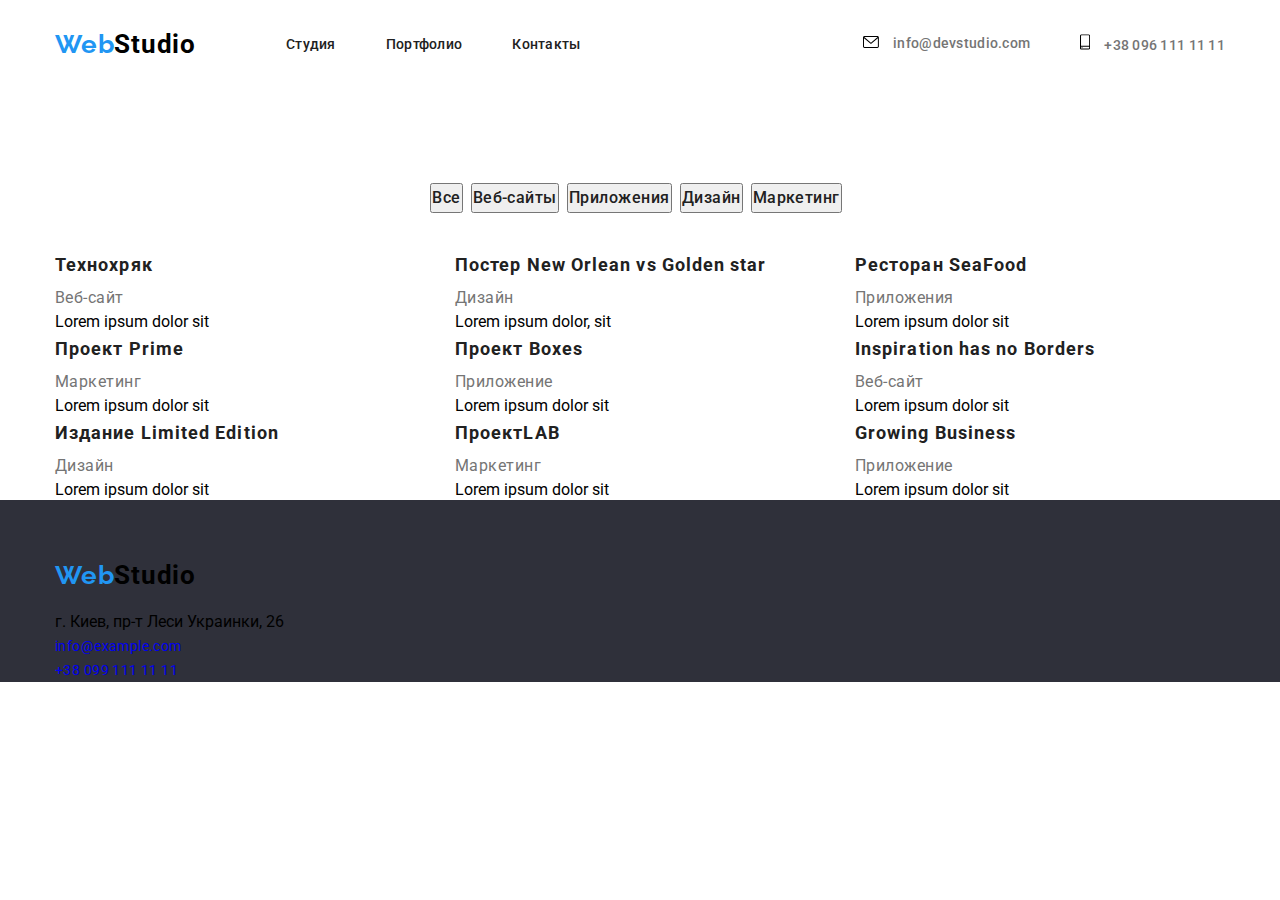
==== portfolio.html @ 19cac4cb "изменяет стили" ====
<!DOCTYPE html>
<html lang="en">
  <head>
    <meta charset="UTF-8" />
    <meta name="viewport" content="width=device-width, initial-scale=1.0" />
    <title>Web Studio</title>
    <link
      rel="stylesheet"
      href="https://cdnjs.cloudflare.com/ajax/libs/modern-normalize/1.0.0/modern-normalize.css"
    />
    <link
      href="https://fonts.googleapis.com/css2?family=Raleway:wght@700&family=Roboto:wght@400;500;700;900&display=swap"
      rel="stylesheet"
    />
    <link rel="stylesheet" href="./css/style.css" />
  </head>
  <body>
    <!--HEADER-->
    <header class="header">
      <div class="container">
        <nav class="navigation">
          <a
            class="logo-link link"
            href="index.html"
            aria-label="logo Webstudio"
            ><span class="logo">Web</span>Studio</a
          >
          <ul class="navigation-list list">
            <li class="navigation-list-item">
              <a class="navigation-list-link link" href="">Студия</a>
            </li>
            <li class="navigation-list-item">
              <a class="navigation-list-link link" href="portfolio.html"
                >Портфолио</a
              >
            </li>
            <li class="navigation-list-item">
              <a class="navigation-list-link link" href="">Контакты</a>
            </li>
          </ul>
        </nav>
        <address class="address">
          <ul class="navigation-list">
            <li class="list">
              <div class="mail">
                <svg class="header-icon" width="16px" height="12px">
                  <use href="./img/sprite.svg#icon-envelope-1"></use>
                </svg>
                <a class="mail-list-link link" href="mailto:info@devstudio.com"
                  >info@devstudio.com</a
                >
              </div>
            </li>
            <li class="list">
              <div class="tel">
                <svg class="header-icon" width="10px" height="16px">
                  <use href="./img/sprite.svg#icon-smartphone"></use>
                </svg>
                <a class="tel-list-link link" href="tel:+380961111111"
                  >+38 096 111 11 11</a
                >
              </div>
            </li>
          </ul>
        </address>
      </div>
    </header>
    <main>
      <!--PORTFOLIO-->
      <section class="portfolio">
        <div class="container">
          <div class="navigation-filter">
            <h1 class="is-hidden">Наше портфолио</h1>
            <ul class="portfolio-navigation list">
              <li><button class="filter-btn" type="button">Все</button></li>
              <li>
                <button class="filter-btn" type="button">Веб-сайты</button>
              </li>
              <li>
                <button class="filter-btn" type="button">Приложения</button>
              </li>
              <li><button class="filter-btn" type="button">Дизайн</button></li>
              <li>
                <button class="filter-btn" type="button">Маркетинг</button>
              </li>
            </ul>
          </div>

          <div class="portfolio-box">
            <ul class="portfolio-item list">
              <li class="portfolio-list">
                <a class="portfolio-link" href=""
                  ><img src="./img/portfolio/tehnokhryak.png" alt=""
                /></a>
                <h2 class="subtitle">Технохряк</h2>
                <p class="portfolio-text">Веб-сайт</p>
                <p>Lorem ipsum dolor sit</p>
              </li>
              <li class="portfolio-list">
                <a class="portfolio-link" href=""
                  ><img src="./img/portfolio/neworlean.png" alt=""
                /></a>
                <h2 class="subtitle">
                  Постер <span lang="en">New Orlean vs Golden star</span>
                </h2>
                <p class="portfolio-text">Дизайн</p>
                <p>Lorem ipsum dolor, sit</p>
              </li>
              <li class="portfolio-list">
                <a class="portfolio-link" href=""
                  ><img src="./img/portfolio/seafood.png" alt=""
                /></a>
                <h2 class="subtitle">
                  Ресторан <span lang="en">SeaFood</span>
                </h2>
                <p class="portfolio-text">Приложения</p>
                <p>Lorem ipsum dolor sit</p>
              </li>
              <li class="portfolio-list">
                <a class="portfolio-link" href=""
                  ><img src="./img/portfolio/prime.png" alt=""
                /></a>
                <h2 class="subtitle">Проект <span lang="en">Prime</span></h2>
                <p class="portfolio-text">Маркетинг</p>
                <p>Lorem ipsum dolor sit</p>
              </li>
              <li class="portfolio-list">
                <a class="portfolio-link" href=""
                  ><img src="./img/portfolio/boxes.png" alt=""
                /></a>
                <h2 class="subtitle">Проект <span lang="en">Boxes</span></h2>
                <p class="portfolio-text">Приложение</p>
                <p>Lorem ipsum dolor sit</p>
              </li>
              <li class="portfolio-list">
                <a class="portfolio-link" href=""
                  ><img src="./img/portfolio/borders.png" alt=""
                /></a>
                <h2 class="subtitle">
                  <span lang="en">Inspiration has no Borders</span>
                </h2>
                <p class="portfolio-text">Веб-сайт</p>
                <p>Lorem ipsum dolor sit</p>
              </li>
              <li class="portfolio-list">
                <a class="portfolio-link" href=""
                  ><img src="./img/portfolio/limitededition.png" alt=""
                /></a>
                <h2 class="subtitle">
                  Издание <span lang="en">Limited Edition</span>
                </h2>
                <p class="portfolio-text">Дизайн</p>
                <p>Lorem ipsum dolor sit</p>
              </li>
              <li class="portfolio-list">
                <a class="portfolio-link" href=""
                  ><img src="./img/portfolio/lab.png" alt=""
                /></a>
                <h2 class="subtitle">Проект<span lang="en">LAB</span></h2>
                <p class="portfolio-text">Маркетинг</p>
                <p>Lorem ipsum dolor sit</p>
              </li>
              <li class="portfolio-list">
                <a class="portfolio-link" href=""
                  ><img src="./img/portfolio/business.png" alt=""
                /></a>
                <h2 class="subtitle">
                  <span lang="en">Growing Business</span>
                </h2>
                <p class="portfolio-text">Приложение</p>
                <p>Lorem ipsum dolor sit</p>
              </li>
            </ul>
          </div>
        </div>
      </section>
    </main>

    <!--FOOTER-->
    <footer class="footer">
      <div class="container">
        <address class="address">
          <a
            class="logo-link link"
            href="index.html"
            aria-label="logo Webstudio"
            ><span class="logo">Web</span>Studio</a
          >
          <ul class="footer-list list">
            <li class="footer-list">
              <a
                class="footer-address"
                href="https://goo.gl/maps/J5WfbZzFMy24R57X9"
              ></a>
              г. Киев, пр-т Леси Украинки, 26
            </li>
            <li class="footer-list">
              <a class="footer-info link" href="mailto:info@example.com"
                >info@example.com</a
              >
            </li>
            <li class="footer-list">
              <a class="footer-info link" href="tel:+380991111111"
                >+38 099 111 11 11</a
              >
            </li>
          </ul>
        </address>
      </div>
    </footer>
  </body>
</html>
---- css/style.css ----
:root {
  --main-font: "Roboto", sans-serif;
  --secondary-font: "Ralewey", sans-serif;
  --accent-color: #2196f3;
  --main-color: #212121;
}

*,
*::before,
*::after {
  margin: 0;
  padding: 0;
}

body {
  font-family: var(--main-font);
  font-style: normal;
}

.list {
  list-style: none;
}

.link {
  text-decoration: none;
}

.address {
  font-family: var(--main-font);
  font-style: normal;
}

.container {
  width: 1200px;
  padding-left: 15px;
  padding-right: 15px;
  margin-left: auto;
  margin-right: auto;
}

img {
  display: block;
}

.is-hidden {
  display: none;
}

/* HEADER */
.header {
  padding: 29px 0;
}

.header .container {
  display: flex;
  align-items: center;
}

.navigation-list-item:not(:last-child) {
  margin-right: 50px;
}

.navigation {
  display: flex;
  align-items: center;
}

.navigation-list {
  display: flex;
}

.header .address {
  margin-left: auto;
}

.address .list:not(:last-child) {
  margin-right: 50px;
}

.logo-link {
  font-weight: bold;
  font-size: 26px;
  line-height: 1.19;
  letter-spacing: 0.03em;
  color: #000000;
}

.navigation .logo-link {
  margin-right: 90px;
}

.logo {
  font-family: Raleway;
  font-style: normal;
  font-weight: bold;
  font-size: 26px;
  line-height: 1.19;
  letter-spacing: 0.03em;
  color: #2196f3;
}

.navigation-list-link {
  padding-top: 32px;
  padding-bottom: 32px;
  font-weight: 500;
  font-size: 14px;
  line-height: 1.14;
  letter-spacing: 0.02em;
  color: var(--main-color);
}

.navigation-list-link:hover,
.navigation-list-link:focus,
.mail-list-link:hover,
.mail-list-link:focus,
.tel-list-link:hover,
.tel-list-link:focus {
  color: var(--accent-color);
}

.mail-list-link,
.tel-list-link {
  font-weight: 500;
  font-size: 14px;
  line-height: 1.14;
  letter-spacing: 0.02em;
  color: #757575;
}

.mail {
  align-items: center;
}

.mail:hover .header-icon,
.tel:hover .header-icon {
  fill: var(--accent-color);
}

.header-icon {
  display: inline-block;
  margin-right: 10px;
}

/* HERO */

.hero {
  max-width: 1600px;
  height: 600px;
  margin-left: auto;
  margin-right: auto;
  text-align: center;
  background-size: cover;
  background-color: #c4c4c4;
  background-image: linear-gradient(
      rgba(47, 48, 58, 0.4),
      rgba(47, 48, 58, 0.4)
    ),
    url(../img/bg.jpg);
}
/* 
.hero .container{
   background-image: url(../img/Bg.png);
} */

.hero-title {
  font-weight: 900;
  font-size: 44px;
  line-height: 1.36;
  text-align: center;
  letter-spacing: 0.06em;
  text-transform: uppercase;
  color: #ffffff;

  padding-top: 200px;
}

.modal-btn {
  align-items: center;
  display: inline-block;
  font-family: var(--secondary-font);
  font-style: normal;
  font-weight: 700;
  font-size: 16px;
  line-height: 1.87;
  text-align: center;
  letter-spacing: 0.06em;
  color: #ffffff;
  background-color: var(--accent-color);
  padding: 10px 28px;
  width: 200px;
  height: 50px;
  border: 1px solid #000000;
  box-shadow: 0px 4px 4px rgba(0, 0, 0, 0.15);
  border-radius: 4px;

  margin-top: 30px;
  margin-bottom: 200px;
}

/* ADVANTAGES */

.advantages-list {
  display: flex;
}

.advantages .container {
  height: 290px;
}

.advatages-list-item {
  width: 270px;
  margin-top: 94px;
}

.advantages-list-item:not(:last-child) {
  margin-right: 55px;
}

.advantages-title {
  font-weight: 700;
  font-size: 14px;
  line-height: 1.14;
  letter-spacing: 0.03em;
  text-transform: uppercase;
  color: var(--main-color);

  margin-top: 94px;
}

.advantages-list::before {
  content: "";
  display: block;
  height: 120px;
  width: 270px;

  background-color: tomato;
  background-repeat: no-repeat;
  background-size: contain;
  background-position: center;
}

.advantages-description {
  font-weight: 400;
  font-size: 14px;
  line-height: 1.71;
  letter-spacing: 0.03em;
  color: #757575;
}

.icon-group::before {
  background-image: url(../img/Group.svg);
  background-repeat: no-repeat;
  background-size: contain;
}

/* DIRECTION */
.direction .container {
  height: 386px;
}

.direction-list {
  display: flex;
  justify-content: space-between;
}

.direction .title {
  margin-top: 94px;
  margin-bottom: 50px;
}

.title {
  font-weight: 700;
  font-size: 36px;
  line-height: 1.17;
  text-align: center;
  letter-spacing: 0.03em;
  color: var(--main-color);
}

/* TEAM */
.team .container {
  background: #f5f4fa;
}

.team .title {
  margin-top: 188px;
  padding-top: 94px;
  padding-bottom: 50px;
}

.team-box {
  width: 270px;
  height: 422px;
  background: #ffffff;
  box-shadow: 0px 2px 1px rgba(0, 0, 0, 0.2), 0px 1px 1px rgba(0, 0, 0, 0.14),
    0px 1px 3px rgba(0, 0, 0, 0.12);
  border-radius: 4px;
}

.team-list {
  display: flex;
}

.team-list-item:not(:last-child) {
  margin-right: 30px;
}

.team-list-item {
  margin-bottom: 94px;
}

.team-name {
  font-weight: 500;
  font-size: 16px;
  line-height: 1.19;
  text-align: center;
  letter-spacing: 0.03em;
  color: var(--main-color);

  margin-top: 30px;
  margin-bottom: 10px;
}

.team-position {
  font-weight: 400;
  font-size: 16px;
  line-height: 1.19;
  text-align: center;
  letter-spacing: 0.03em;
  color: #757575;
}

.social-link {
  display: flex;
  justify-content: center;
  margin-top: 16px;
}

.social-link:not(:last-child) {
  margin-right: 10px;
}

.social-list-link {
  display: flex;
  align-items: center;
  justify-content: center;
  width: 44px;
  height: 44px;
  border-radius: 50%;
  background-color: #ffffff;
}

.social-icon {
  width: 20px;
  height: 20px;
  fill: #afb1b8;
}

.social-list-link:hover {
  background-color: var(--accent-color);
}

.social-list-link:hover .social-icon {
  fill: #ffffff;
}

.footer-social-link {
  width: 44px;
  height: 44px;
  border-radius: 50%;
  margin-right: 10px;
  background: rgba(255, 255, 255, 0.1);
}

/* CUSTOMERS */

.customers .title {
}

/* FOOTER */
.footer {
  background: #2f303a;
  display: flex;
}

.footer .logo-link {
  display: inline-block;

  margin-top: 60px;
  margin-bottom: 20px;
}

.footer-list {
  margin-top: ;
}

.footer-address {
  font-weight: 400;
  font-size: 14px;
  line-height: 1.71;
  letter-spacing: 0.03em;
  /* color: #FFFFFF; */
}

.footer-info {
  font-weight: 400;
  font-size: 14px;
  line-height: 1.71;
  letter-spacing: 0.03em;
  /* color: rgba(255, 255, 255, 0.6); */
}

.footer-title {
  font-weight: 700;
  font-size: 14px;
  line-height: 16px;
  letter-spacing: 0.03em;
  text-transform: uppercase;

  color: #ffffff;
  margin-right: 936px;
  margin-top: 72px;
}

.footer-social-link {
  width: 44px;
  height: 44px;
  border-radius: 50%;
}

.social-link-footer {
  display: flex;
  margin-top: 20px;
}

.social-icon-footer {
  width: 20px;
  height: 20px;
  fill: #afb1b8;
}

.footer-social-link:hover {
  background-color: var(--accent-color);
}

.footer-social-list:hover .social-icon-footer {
  fill: #ffffff;
}

/* PORTFOLIO */
.navigation-filter {
  margin-top: 94px;
  margin-bottom: 34px;
}

.portfolio-title {
  display: none;
}

.portfolio-navigation {
  display: flex;
  justify-content: center;
}

.portfolio-item {
  display: flex;
  flex-wrap: wrap;
}

.portfolio-list {
  width: 370px;
  margin-right: 30px;
}

.portfolio-list:nth-child(3n) {
  margin-right: 0;
}

.portfolio-list:nth-last-child(-n + 3) {
  margin-bottom: 0;
}

.filter-btn {
  font-family: var(--main-font);
  font-style: normal;
  font-weight: 500;
  font-size: 16px;
  line-height: 1.62;
  text-align: center;
  letter-spacing: 0.03em;
  color: var(--main-color);

  margin-right: 8px;
}

.filter-btn:hover,
.filter-btn:focus {
  color: #ffffff;
}

.subtitle {
  font-weight: 700;
  font-size: 18px;
  line-height: 2;
  letter-spacing: 0.06em;
  color: var(--main-color);
}

.portfolio-text {
  font-weight: 400;
  font-size: 16px;
  line-height: 1.87;
  letter-spacing: 0.03em;
  color: #757575;
}
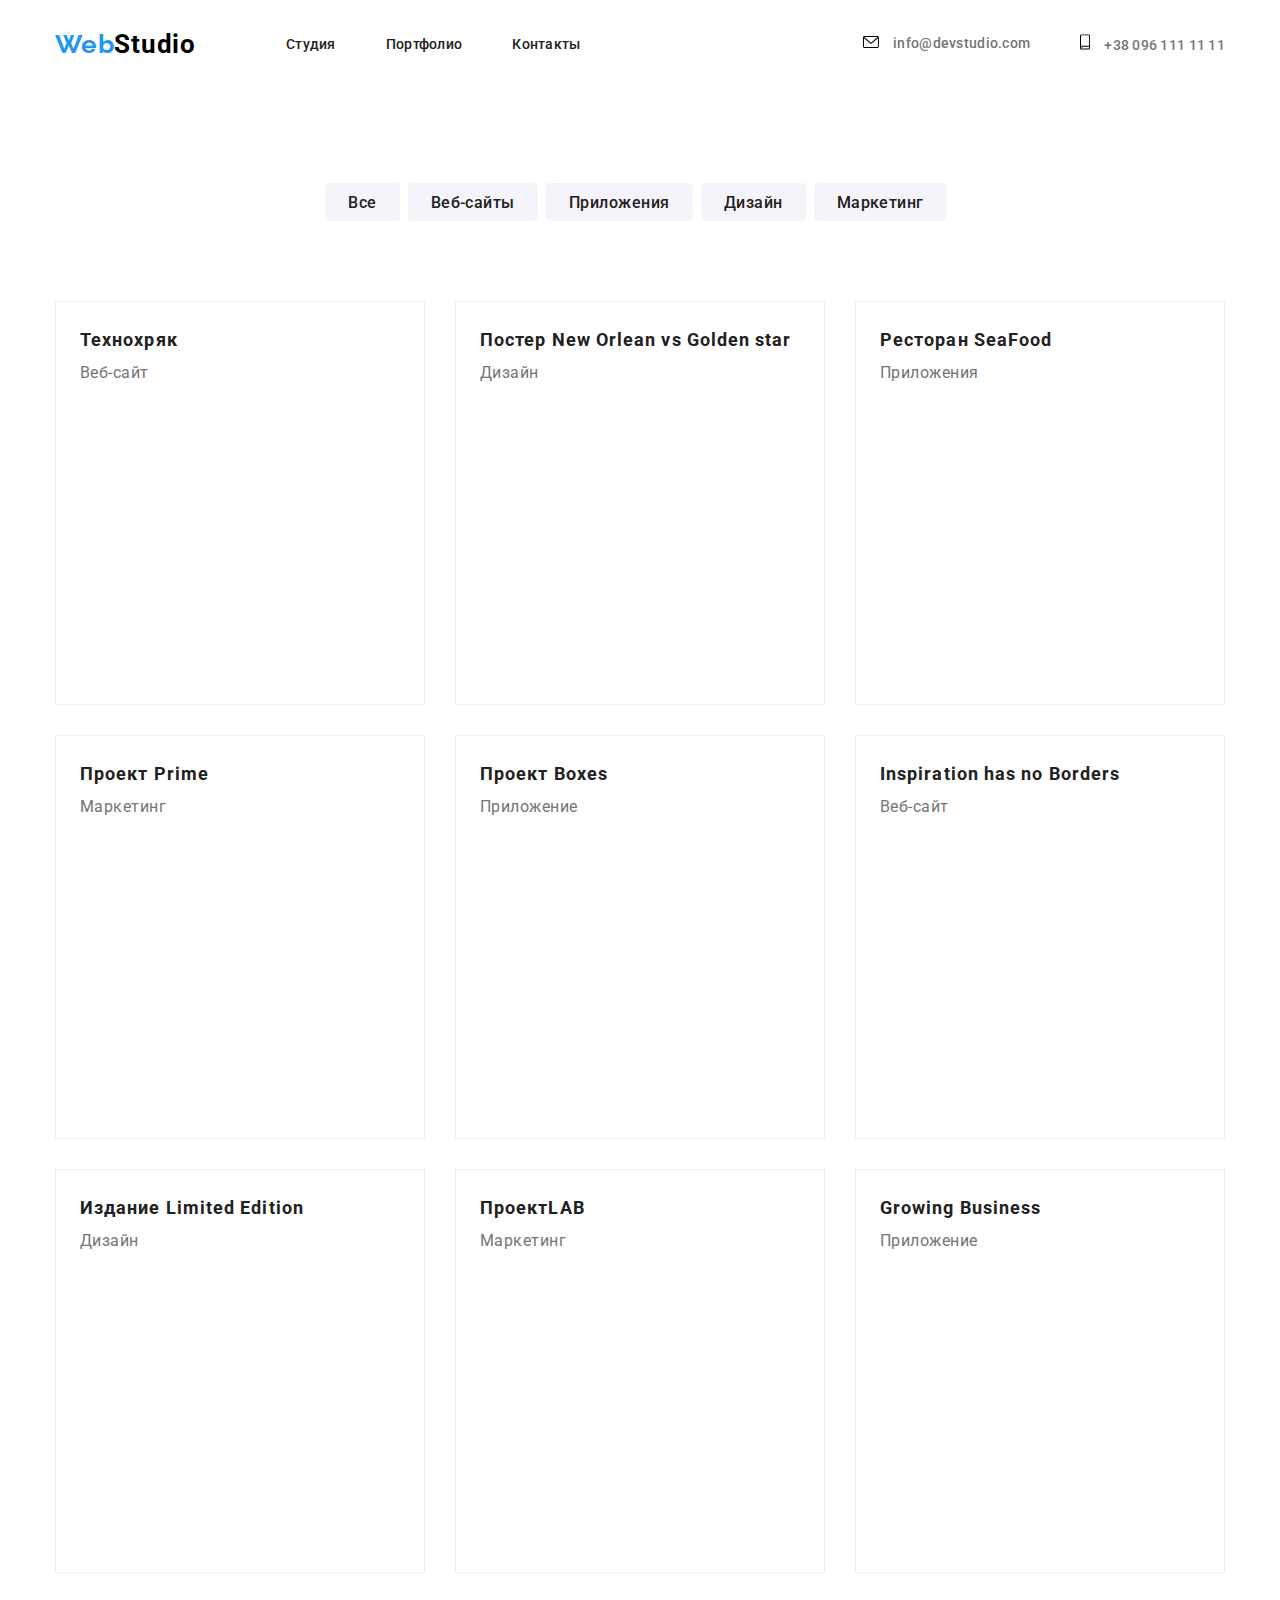
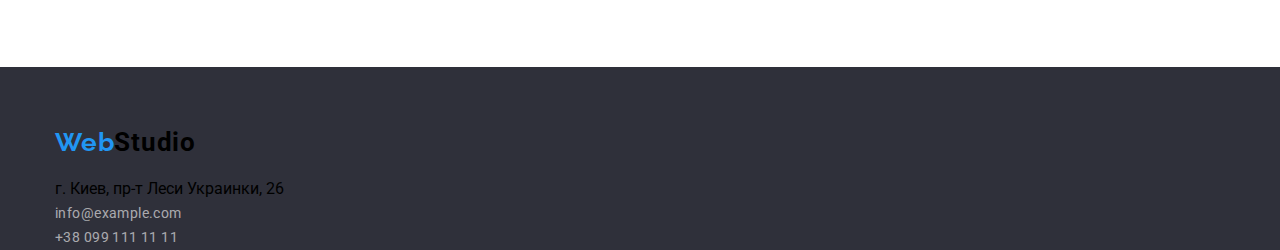
==== commit b2767866: "делает ховер и клиентов" ====
--- a/portfolio.html
+++ b/portfolio.html
@@ -44,7 +44,7 @@
             <li class="list">
               <div class="mail">
                 <svg class="header-icon" width="16px" height="12px">
-                  <use href="./img/sprite.svg#icon-envelope-1"></use>
+                  <use href="./img/sprite.svg#envelope"></use>
                 </svg>
                 <a class="mail-list-link link" href="mailto:info@devstudio.com"
                   >info@devstudio.com</a
@@ -54,7 +54,7 @@
             <li class="list">
               <div class="tel">
                 <svg class="header-icon" width="10px" height="16px">
-                  <use href="./img/sprite.svg#icon-smartphone"></use>
+                  <use href="./img/sprite.svg#smartphone"></use>
                 </svg>
                 <a class="tel-list-link link" href="tel:+380961111111"
                   >+38 096 111 11 11</a
@@ -89,86 +89,104 @@
           <div class="portfolio-box">
             <ul class="portfolio-item list">
               <li class="portfolio-list">
-                <a class="portfolio-link" href=""
-                  ><img src="./img/portfolio/tehnokhryak.png" alt=""
-                /></a>
-                <h2 class="subtitle">Технохряк</h2>
-                <p class="portfolio-text">Веб-сайт</p>
-                <p>Lorem ipsum dolor sit</p>
-              </li>
-              <li class="portfolio-list">
-                <a class="portfolio-link" href=""
-                  ><img src="./img/portfolio/neworlean.png" alt=""
-                /></a>
-                <h2 class="subtitle">
-                  Постер <span lang="en">New Orlean vs Golden star</span>
-                </h2>
-                <p class="portfolio-text">Дизайн</p>
-                <p>Lorem ipsum dolor, sit</p>
-              </li>
-              <li class="portfolio-list">
-                <a class="portfolio-link" href=""
-                  ><img src="./img/portfolio/seafood.png" alt=""
-                /></a>
-                <h2 class="subtitle">
-                  Ресторан <span lang="en">SeaFood</span>
-                </h2>
-                <p class="portfolio-text">Приложения</p>
-                <p>Lorem ipsum dolor sit</p>
-              </li>
-              <li class="portfolio-list">
-                <a class="portfolio-link" href=""
-                  ><img src="./img/portfolio/prime.png" alt=""
-                /></a>
-                <h2 class="subtitle">Проект <span lang="en">Prime</span></h2>
-                <p class="portfolio-text">Маркетинг</p>
-                <p>Lorem ipsum dolor sit</p>
-              </li>
-              <li class="portfolio-list">
-                <a class="portfolio-link" href=""
-                  ><img src="./img/portfolio/boxes.png" alt=""
-                /></a>
-                <h2 class="subtitle">Проект <span lang="en">Boxes</span></h2>
-                <p class="portfolio-text">Приложение</p>
-                <p>Lorem ipsum dolor sit</p>
-              </li>
-              <li class="portfolio-list">
-                <a class="portfolio-link" href=""
-                  ><img src="./img/portfolio/borders.png" alt=""
-                /></a>
-                <h2 class="subtitle">
-                  <span lang="en">Inspiration has no Borders</span>
-                </h2>
-                <p class="portfolio-text">Веб-сайт</p>
-                <p>Lorem ipsum dolor sit</p>
-              </li>
-              <li class="portfolio-list">
-                <a class="portfolio-link" href=""
-                  ><img src="./img/portfolio/limitededition.png" alt=""
-                /></a>
-                <h2 class="subtitle">
-                  Издание <span lang="en">Limited Edition</span>
-                </h2>
-                <p class="portfolio-text">Дизайн</p>
-                <p>Lorem ipsum dolor sit</p>
-              </li>
-              <li class="portfolio-list">
-                <a class="portfolio-link" href=""
-                  ><img src="./img/portfolio/lab.png" alt=""
-                /></a>
-                <h2 class="subtitle">Проект<span lang="en">LAB</span></h2>
-                <p class="portfolio-text">Маркетинг</p>
-                <p>Lorem ipsum dolor sit</p>
-              </li>
-              <li class="portfolio-list">
-                <a class="portfolio-link" href=""
-                  ><img src="./img/portfolio/business.png" alt=""
-                /></a>
-                <h2 class="subtitle">
-                  <span lang="en">Growing Business</span>
-                </h2>
-                <p class="portfolio-text">Приложение</p>
-                <p>Lorem ipsum dolor sit</p>
+                <div class="portfolio-card">
+                  <a class="portfolio-link" href=""
+                    ><img src="./img/portfolio/tehnokhryak.png" alt=""
+                  /></a>
+                  <h2 class="subtitle">Технохряк</h2>
+                  <p class="portfolio-text">Веб-сайт</p>
+                  <!-- <p>Lorem ipsum dolor sit</p> -->
+                </div>
+              </li>
+              <li class="portfolio-list">
+                <div class="portfolio-card">
+                  <a class="portfolio-link" href=""
+                    ><img src="./img/portfolio/neworlean.png" alt=""
+                  /></a>
+                  <h2 class="subtitle">
+                    Постер <span lang="en">New Orlean vs Golden star</span>
+                  </h2>
+                  <p class="portfolio-text">Дизайн</p>
+                  <!-- <p>Lorem ipsum dolor, sit</p> -->
+                </div>
+              </li>
+              <li class="portfolio-list">
+                <div class="portfolio-card">
+                  <a class="portfolio-link" href=""
+                    ><img src="./img/portfolio/seafood.png" alt=""
+                  /></a>
+                  <h2 class="subtitle">
+                    Ресторан <span lang="en">SeaFood</span>
+                  </h2>
+                  <p class="portfolio-text">Приложения</p>
+                  <!-- <p>Lorem ipsum dolor sit</p> -->
+                </div>
+              </li>
+              <li class="portfolio-list">
+                <div class="portfolio-card">
+                  <a class="portfolio-link" href=""
+                    ><img src="./img/portfolio/prime.png" alt=""
+                  /></a>
+                  <h2 class="subtitle">Проект <span lang="en">Prime</span></h2>
+                  <p class="portfolio-text">Маркетинг</p>
+                  <!-- <p>Lorem ipsum dolor sit</p> -->
+                </div>
+              </li>
+              <li class="portfolio-list">
+                <div class="portfolio-card">
+                  <a class="portfolio-link" href=""
+                    ><img src="./img/portfolio/boxes.png" alt=""
+                  /></a>
+                  <h2 class="subtitle">Проект <span lang="en">Boxes</span></h2>
+                  <p class="portfolio-text">Приложение</p>
+                  <!-- <p>Lorem ipsum dolor sit</p> -->
+                </div>
+              </li>
+              <li class="portfolio-list">
+                <div class="portfolio-card">
+                  <a class="portfolio-link" href=""
+                    ><img src="./img/portfolio/borders.png" alt=""
+                  /></a>
+                  <h2 class="subtitle">
+                    <span lang="en">Inspiration has no Borders</span>
+                  </h2>
+                  <p class="portfolio-text">Веб-сайт</p>
+                  <!-- <p>Lorem ipsum dolor sit</p> -->
+                </div>
+              </li>
+              <li class="portfolio-list">
+                <div class="portfolio-card">
+                  <a class="portfolio-link" href=""
+                    ><img src="./img/portfolio/limitededition.png" alt=""
+                  /></a>
+                  <h2 class="subtitle">
+                    Издание <span lang="en">Limited Edition</span>
+                  </h2>
+                  <p class="portfolio-text">Дизайн</p>
+                  <!-- <p>Lorem ipsum dolor sit</p> -->
+                </div>
+              </li>
+              <li class="portfolio-list">
+                <div class="portfolio-card">
+                  <a class="portfolio-link" href=""
+                    ><img src="./img/portfolio/lab.png" alt=""
+                  /></a>
+                  <h2 class="subtitle">Проект<span lang="en">LAB</span></h2>
+                  <p class="portfolio-text">Маркетинг</p>
+                  <!-- <p>Lorem ipsum dolor sit</p> -->
+                </div>
+              </li>
+              <li class="portfolio-list">
+                <div class="portfolio-card">
+                  <a class="portfolio-link" href=""
+                    ><img src="./img/portfolio/business.png" alt=""
+                  /></a>
+                  <h2 class="subtitle">
+                    <span lang="en">Growing Business</span>
+                  </h2>
+                  <p class="portfolio-text">Приложение</p>
+                  <!-- <p>Lorem ipsum dolor sit</p> -->
+                </div>
               </li>
             </ul>
           </div>
--- a/css/style.css
+++ b/css/style.css
@@ -224,19 +224,20 @@
   text-transform: uppercase;
   color: var(--main-color);
 
-  margin-top: 94px;
-}
-
-.advantages-list::before {
-  content: "";
-  display: block;
+  margin-bottom: 10px;
+}
+
+.container-svg {
+  display: flex;
   height: 120px;
   width: 270px;
-
-  background-color: tomato;
   background-repeat: no-repeat;
-  background-size: contain;
-  background-position: center;
+  justify-content: center;
+  align-items: center;
+  background: #f5f4fa;
+  border-radius: 4px;
+  margin-top: 94px;
+  margin-bottom: 30px;
 }
 
 .advantages-description {
@@ -247,10 +248,9 @@
   color: #757575;
 }
 
-.icon-group::before {
-  background-image: url(../img/Group.svg);
-  background-repeat: no-repeat;
-  background-size: contain;
+.icon-svg {
+  display: block;
+  align-items: center;
 }
 
 /* DIRECTION */
@@ -375,6 +375,43 @@
 /* CUSTOMERS */
 
 .customers .title {
+  margin-bottom: 50px;
+}
+
+.customer-list {
+  display: flex;
+  justify-content: center;
+  align-items: center;
+}
+
+.customer-icon:not(:last-child) {
+  margin-right: 26px;
+}
+
+.customer-icon:hover,
+.customer-icon:focus {
+  border-color: var(--accent-color);
+  fill: var(--accent-color);
+  cursor: pointer;
+}
+
+.customer-svg {
+  fill: #afb1b8;
+}
+
+.customer-icon {
+  display: inline-flex;
+  background-repeat: no-repeat;
+  justify-content: center;
+  align-items: center;
+  width: 170px;
+  height: 90px;
+
+  border: 1px solid #afb1b8;
+  box-sizing: border-box;
+  border-radius: 4px;
+
+  margin-bottom: 94px;
 }
 
 /* FOOTER */
@@ -383,6 +420,9 @@
   display: flex;
 }
 
+.left-footer {
+  margin-left: 150px;
+}
 .footer .logo-link {
   display: inline-block;
 
@@ -399,7 +439,7 @@
   font-size: 14px;
   line-height: 1.71;
   letter-spacing: 0.03em;
-  /* color: #FFFFFF; */
+  color: #ffffff;
 }
 
 .footer-info {
@@ -407,7 +447,7 @@
   font-size: 14px;
   line-height: 1.71;
   letter-spacing: 0.03em;
-  /* color: rgba(255, 255, 255, 0.6); */
+  color: rgba(255, 255, 255, 0.6);
 }
 
 .footer-title {
@@ -423,6 +463,9 @@
 }
 
 .footer-social-link {
+  display: flex;
+  align-items: center;
+  justify-content: center;
   width: 44px;
   height: 44px;
   border-radius: 50%;
@@ -460,6 +503,22 @@
 .portfolio-navigation {
   display: flex;
   justify-content: center;
+
+  margin-bottom: 50px;
+}
+
+.portfolio-card {
+  width: 370px;
+  height: 404px;
+  background: #ffffff;
+  border: 1px solid #eeeeee;
+  box-sizing: border-box;
+}
+
+.portfolio-card:hover {
+  box-shadow: 0px 1px 1px rgba(0, 0, 0, 0.12), 0px 4px 4px rgba(0, 0, 0, 0.06),
+    1px 4px 6px rgba(0, 0, 0, 0.16);
+  cursor: pointer;
 }
 
 .portfolio-item {
@@ -489,13 +548,34 @@
   text-align: center;
   letter-spacing: 0.03em;
   color: var(--main-color);
+  background: #f5f4fa;
+  border-radius: 4px;
+
+  height: 38px;
+  padding: 6px 22px;
+  border: 1px solid transparent;
+
+  cursor: pointer;
 
   margin-right: 8px;
+}
+
+.portfolio-box {
+  margin-bottom: 94px;
+}
+
+.filter-btn:not(:last-child) {
+  margin-right: 8px;
+}
+
+.portfolio-card {
+  margin-top: 30px;
 }
 
 .filter-btn:hover,
 .filter-btn:focus {
   color: #ffffff;
+  background-color: var(--accent-color);
 }
 
 .subtitle {
@@ -512,4 +592,16 @@
   line-height: 1.87;
   letter-spacing: 0.03em;
   color: #757575;
-}
+  margin-left: 24px;
+}
+
+.subtitle {
+  margin-left: 24px;
+  margin-top: 20px;
+}
+
+/* CUSTOMERS */
+
+.title {
+  margin-top: 94px;
+}
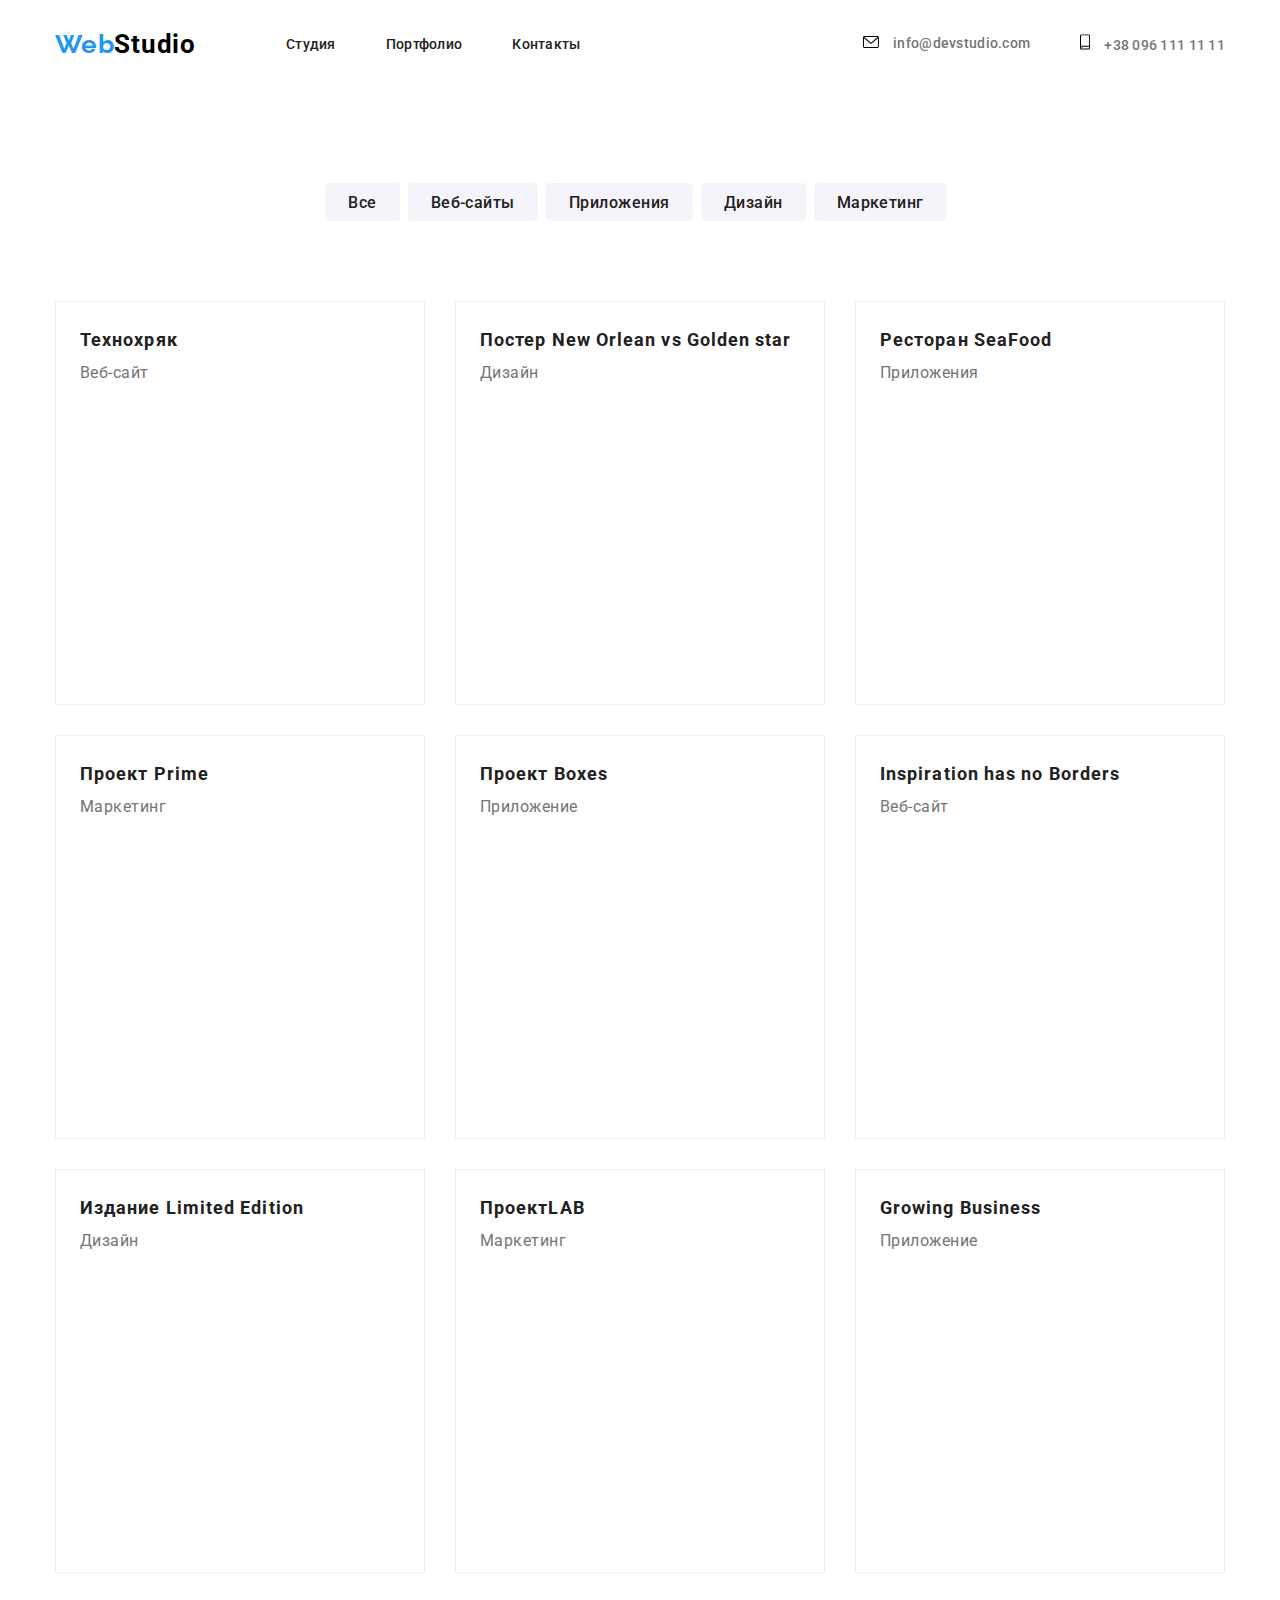
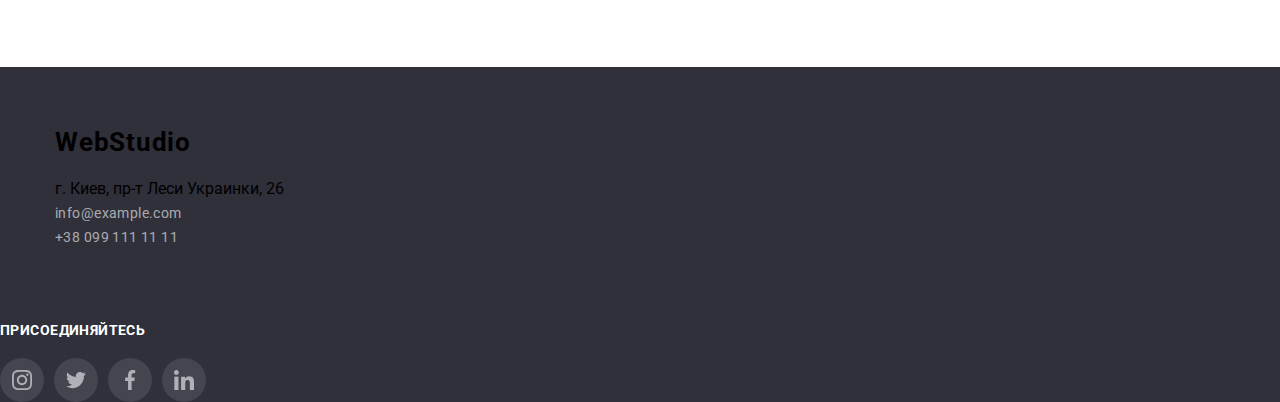
==== commit 11250eec: "футер" ====
--- a/portfolio.html
+++ b/portfolio.html
@@ -198,32 +198,68 @@
     <footer class="footer">
       <div class="container">
         <address class="address">
-          <a
-            class="logo-link link"
-            href="index.html"
-            aria-label="logo Webstudio"
-            ><span class="logo">Web</span>Studio</a
-          >
-          <ul class="footer-list list">
-            <li class="footer-list">
-              <a
-                class="footer-address"
-                href="https://goo.gl/maps/J5WfbZzFMy24R57X9"
-              ></a>
-              г. Киев, пр-т Леси Украинки, 26
-            </li>
-            <li class="footer-list">
-              <a class="footer-info link" href="mailto:info@example.com"
-                >info@example.com</a
-              >
-            </li>
-            <li class="footer-list">
-              <a class="footer-info link" href="tel:+380991111111"
-                >+38 099 111 11 11</a
-              >
-            </li>
-          </ul>
+          <div class="left-footer">
+            <a
+              class="logo-link link"
+              href="index.html"
+              aria-label="logo Webstudio"
+              ><span class="logo-dark">Web</span>Studio</a
+            >
+            <ul class="footer-list list">
+              <li class="footer-list">
+                <a
+                  class="footer-address"
+                  href="https://goo.gl/maps/J5WfbZzFMy24R57X9"
+                ></a>
+                г. Киев, пр-т Леси Украинки, 26
+              </li>
+              <li class="footer-list">
+                <a class="footer-info link" href="mailto:info@example.com"
+                  >info@example.com</a
+                >
+              </li>
+              <li class="footer-list">
+                <a class="footer-info link" href="tel:+380991111111"
+                  >+38 099 111 11 11</a
+                >
+              </li>
+            </ul>
+          </div>
         </address>
+      </div>
+
+      <div class="social-footer-link">
+        <h2 class="footer-title">ПРИСОЕДИНЯЙТЕСЬ</h2>
+        <ul class="social-link-footer">
+          <li class="footer-social-list list">
+            <a class="footer-social-link" href="">
+              <svg class="social-icon-footer">
+                <use href="./img/sprite.svg#instagram"></use>
+              </svg>
+            </a>
+          </li>
+          <li class="footer-social-list list">
+            <a class="footer-social-link" href="">
+              <svg class="social-icon-footer">
+                <use href="./img/sprite.svg#twitter"></use>
+              </svg>
+            </a>
+          </li>
+          <li class="footer-social-list list">
+            <a class="footer-social-link" href="">
+              <svg class="social-icon-footer">
+                <use href="./img/sprite.svg#facebook"></use>
+              </svg>
+            </a>
+          </li>
+          <li class="footer-social-list list">
+            <a class="footer-social-link" href="">
+              <svg class="social-icon-footer">
+                <use href="./img/sprite.svg#linkedin"></use>
+              </svg>
+            </a>
+          </li>
+        </ul>
       </div>
     </footer>
   </body>
--- a/css/style.css
+++ b/css/style.css
@@ -264,7 +264,7 @@
 }
 
 .direction .title {
-  margin-top: 94px;
+  /* margin-top: 94px; */
   margin-bottom: 50px;
 }
 
@@ -395,6 +395,10 @@
   cursor: pointer;
 }
 
+.customer-svg:hover {
+  fill: var(--accent-color);
+}
+
 .customer-svg {
   fill: #afb1b8;
 }
@@ -417,12 +421,17 @@
 /* FOOTER */
 .footer {
   background: #2f303a;
-  display: flex;
-}
-
-.left-footer {
+  /* display: flex; */
+}
+
+.footer .container {
+  display: flex;
+}
+
+/* .left-footer {
   margin-left: 150px;
-}
+} */
+
 .footer .logo-link {
   display: inline-block;
 
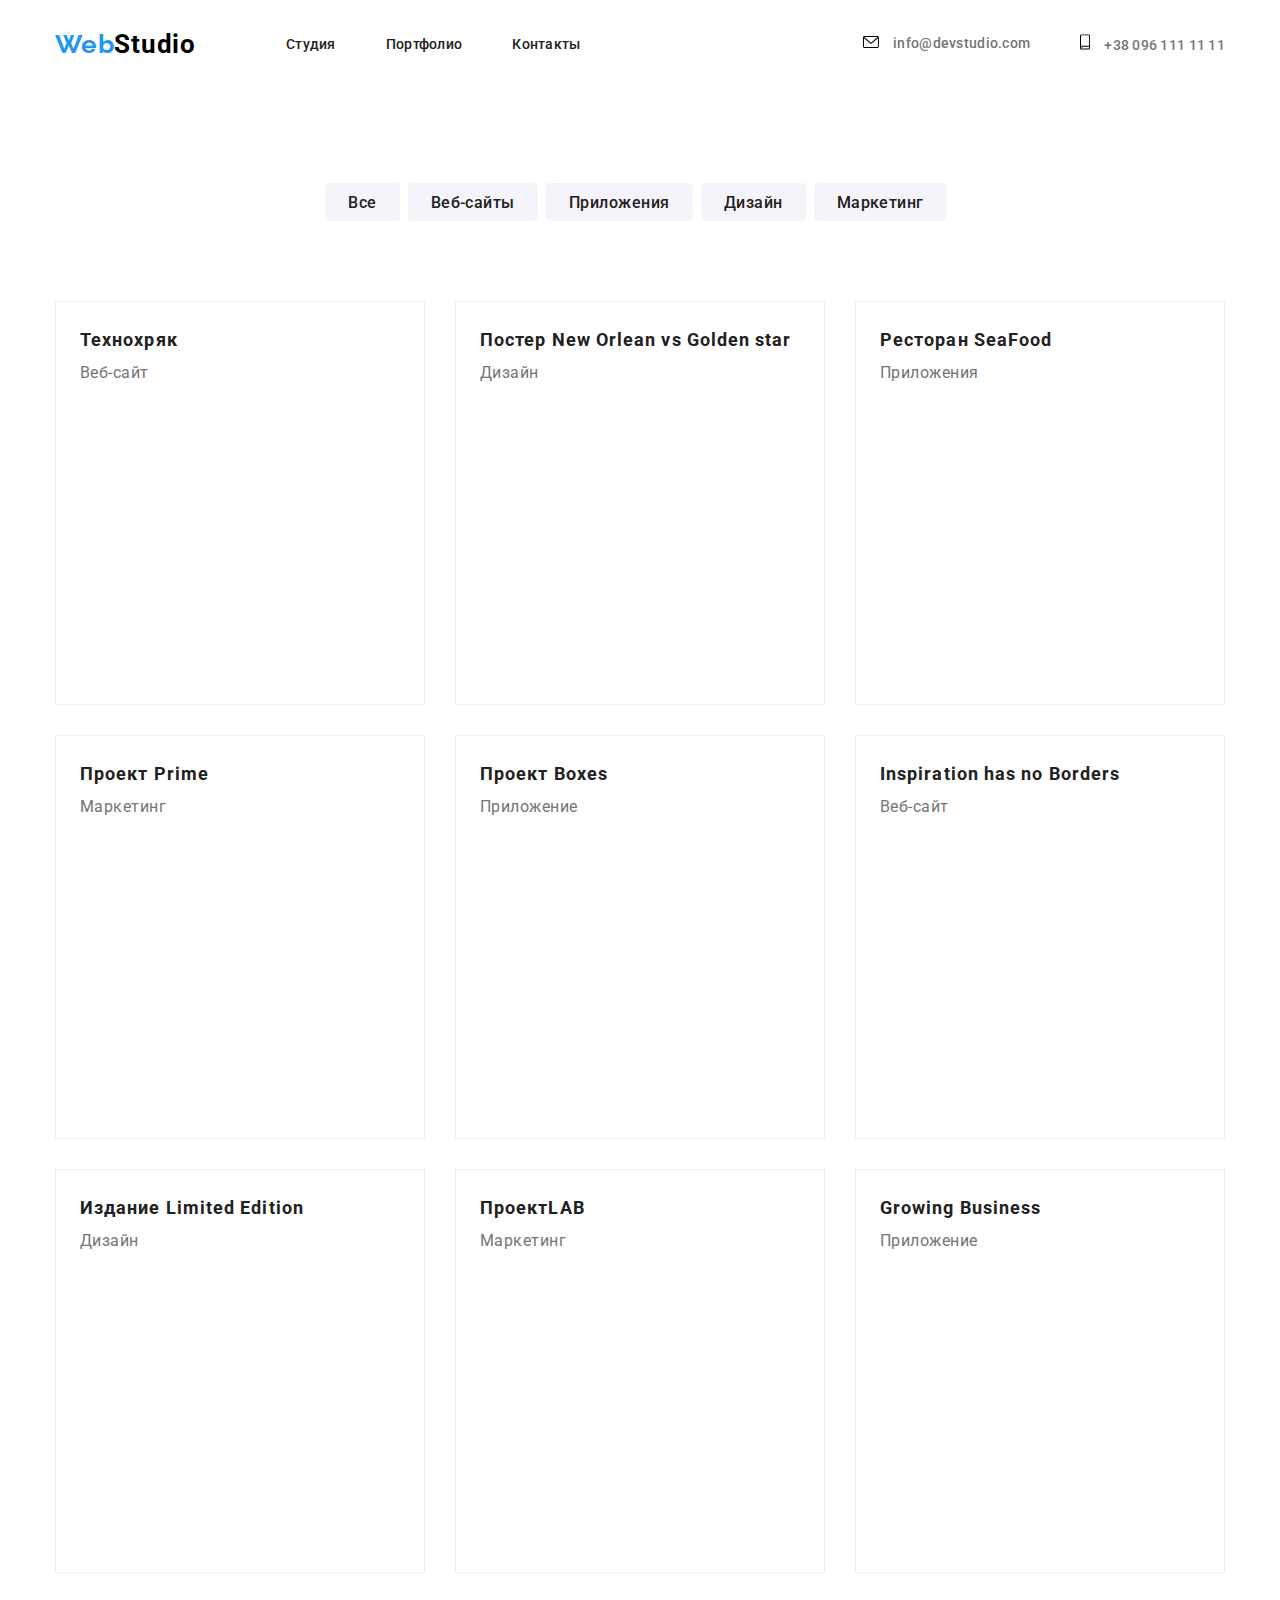
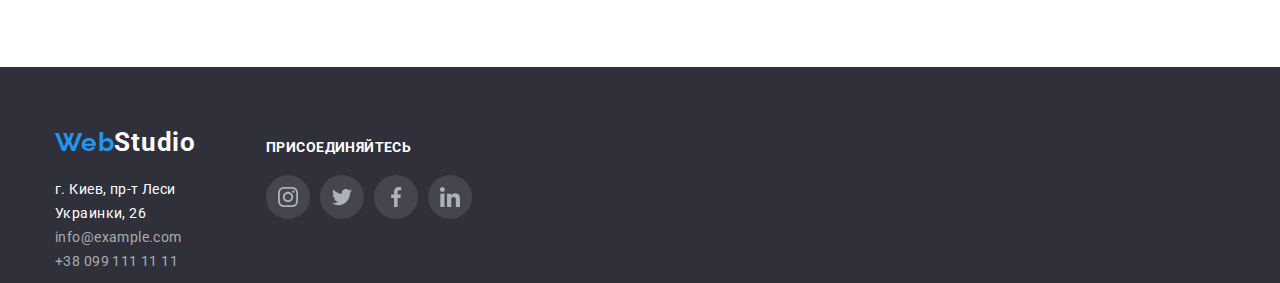
==== commit 20f043e9: "footer" ====
--- a/portfolio.html
+++ b/portfolio.html
@@ -200,12 +200,12 @@
         <address class="address">
           <div class="left-footer">
             <a
-              class="logo-link link"
+              class="logo-link-footer link"
               href="index.html"
               aria-label="logo Webstudio"
-              ><span class="logo-dark">Web</span>Studio</a
+              ><span class="logo">Web</span>Studio</a
             >
-            <ul class="footer-list list">
+            <ul class="footer-address list">
               <li class="footer-list">
                 <a
                   class="footer-address"
@@ -226,40 +226,39 @@
             </ul>
           </div>
         </address>
-      </div>
-
-      <div class="social-footer-link">
-        <h2 class="footer-title">ПРИСОЕДИНЯЙТЕСЬ</h2>
-        <ul class="social-link-footer">
-          <li class="footer-social-list list">
-            <a class="footer-social-link" href="">
-              <svg class="social-icon-footer">
-                <use href="./img/sprite.svg#instagram"></use>
-              </svg>
-            </a>
-          </li>
-          <li class="footer-social-list list">
-            <a class="footer-social-link" href="">
-              <svg class="social-icon-footer">
-                <use href="./img/sprite.svg#twitter"></use>
-              </svg>
-            </a>
-          </li>
-          <li class="footer-social-list list">
-            <a class="footer-social-link" href="">
-              <svg class="social-icon-footer">
-                <use href="./img/sprite.svg#facebook"></use>
-              </svg>
-            </a>
-          </li>
-          <li class="footer-social-list list">
-            <a class="footer-social-link" href="">
-              <svg class="social-icon-footer">
-                <use href="./img/sprite.svg#linkedin"></use>
-              </svg>
-            </a>
-          </li>
-        </ul>
+        <div class="social-footer-link">
+          <h2 class="footer-title">ПРИСОЕДИНЯЙТЕСЬ</h2>
+          <ul class="social-link-footer">
+            <li class="footer-social-list list">
+              <a class="footer-social-link" href="">
+                <svg class="social-icon-footer">
+                  <use href="./img/sprite.svg#instagram"></use>
+                </svg>
+              </a>
+            </li>
+            <li class="footer-social-list list">
+              <a class="footer-social-link" href="">
+                <svg class="social-icon-footer">
+                  <use href="./img/sprite.svg#twitter"></use>
+                </svg>
+              </a>
+            </li>
+            <li class="footer-social-list list">
+              <a class="footer-social-link" href="">
+                <svg class="social-icon-footer">
+                  <use href="./img/sprite.svg#facebook"></use>
+                </svg>
+              </a>
+            </li>
+            <li class="footer-social-list list">
+              <a class="footer-social-link" href="">
+                <svg class="social-icon-footer">
+                  <use href="./img/sprite.svg#linkedin"></use>
+                </svg>
+              </a>
+            </li>
+          </ul>
+        </div>
       </div>
     </footer>
   </body>
--- a/css/style.css
+++ b/css/style.css
@@ -428,19 +428,21 @@
   display: flex;
 }
 
-/* .left-footer {
-  margin-left: 150px;
-} */
-
 .footer .logo-link {
-  display: inline-block;
-
   margin-top: 60px;
   margin-bottom: 20px;
 }
 
-.footer-list {
-  margin-top: ;
+.logo-link-footer {
+  display: inline-block;
+  font-weight: bold;
+  font-size: 26px;
+  line-height: 1.19;
+  letter-spacing: 0.03em;
+  color: #ffffff;
+
+  margin-top: 60px;
+  margin-bottom: 20px;
 }
 
 .footer-address {
@@ -449,6 +451,8 @@
   line-height: 1.71;
   letter-spacing: 0.03em;
   color: #ffffff;
+
+  padding-bottom: 9px;
 }
 
 .footer-info {
@@ -469,6 +473,9 @@
   color: #ffffff;
   margin-right: 936px;
   margin-top: 72px;
+}
+.social-footer-link {
+  margin-left: 70px;
 }
 
 .footer-social-link {
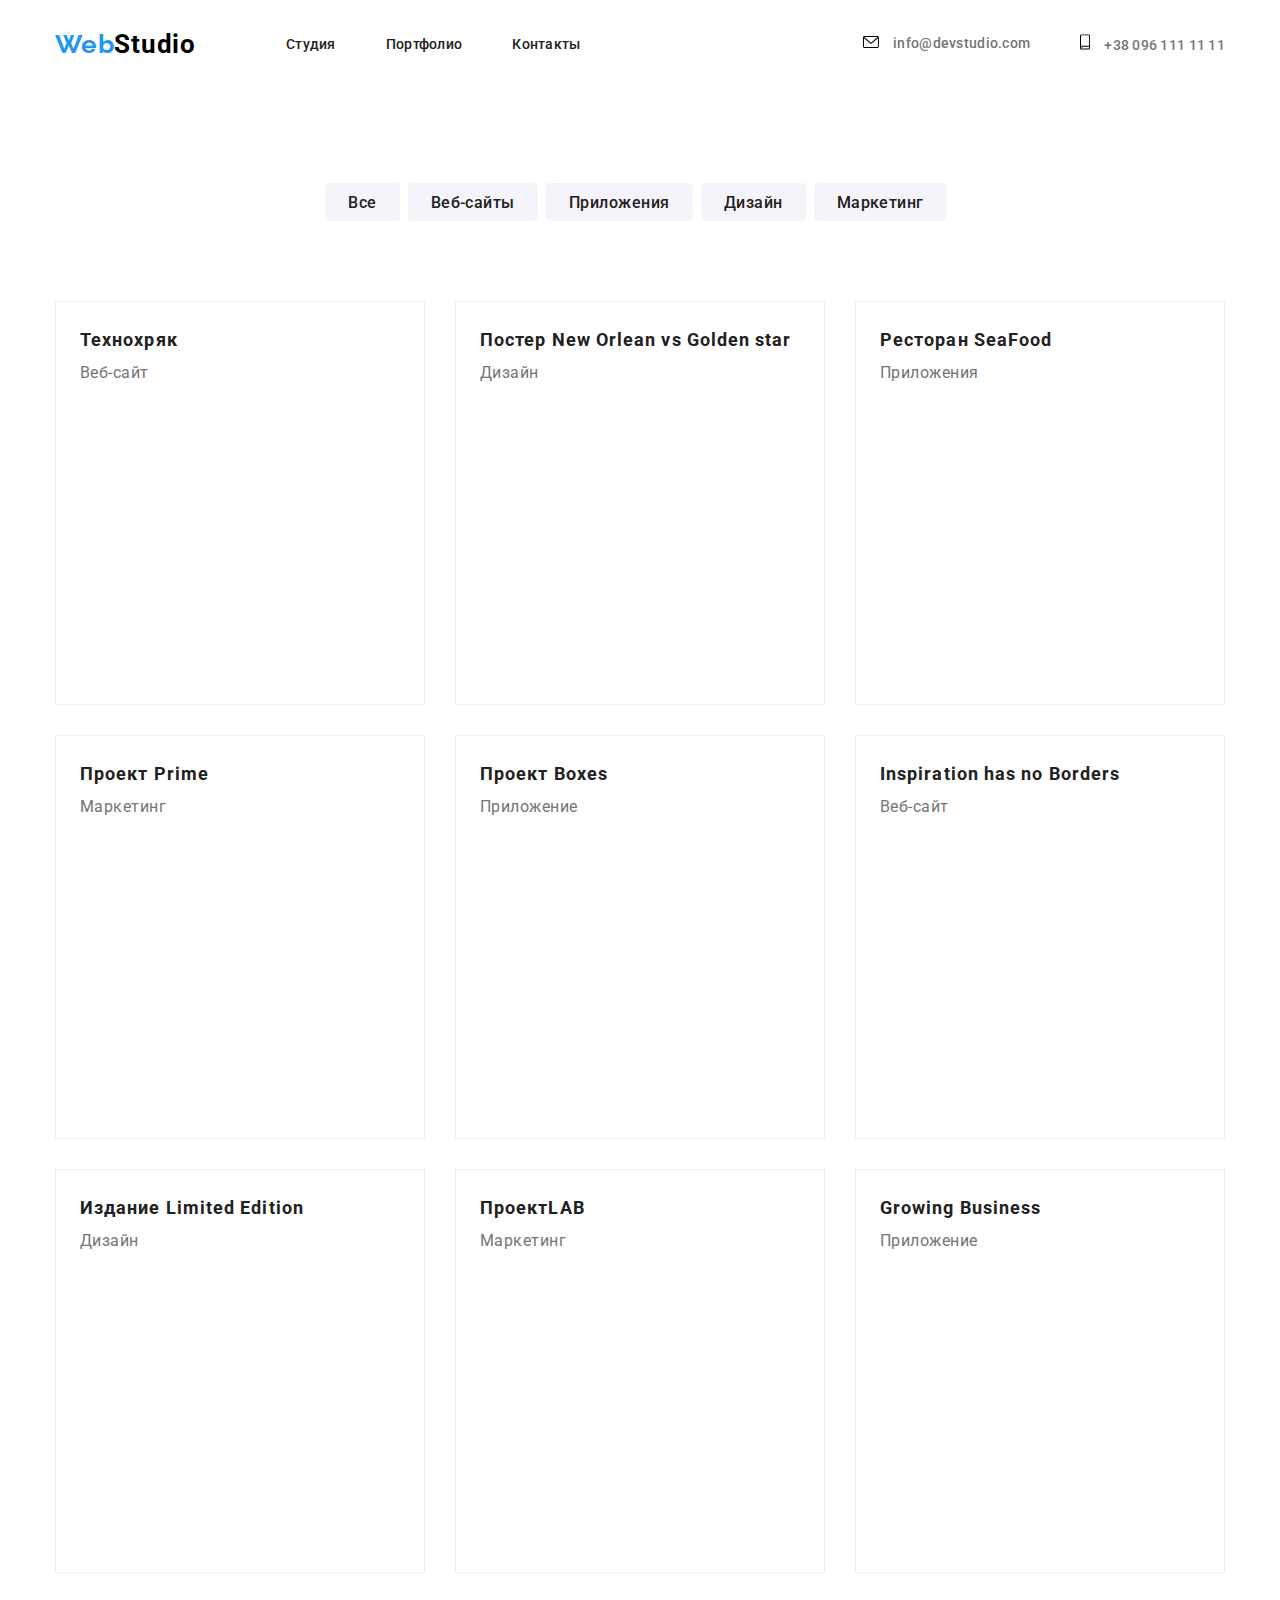
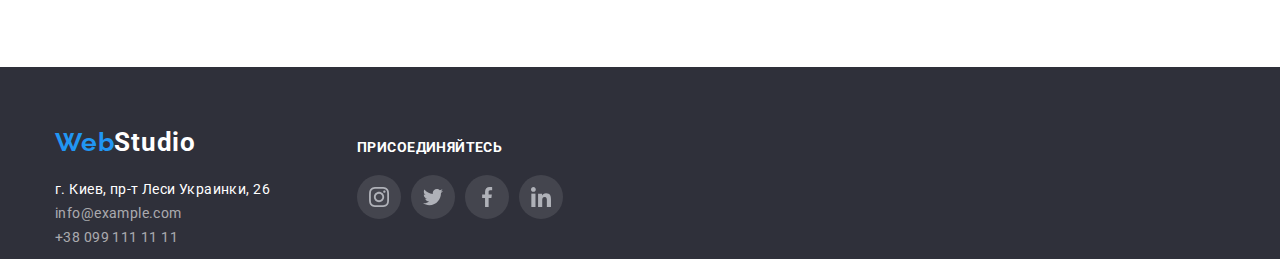
==== commit a427e902: "футер" ====
--- a/portfolio.html
+++ b/portfolio.html
@@ -90,18 +90,27 @@
             <ul class="portfolio-item list">
               <li class="portfolio-list">
                 <div class="portfolio-card">
-                  <a class="portfolio-link" href=""
-                    ><img src="./img/portfolio/tehnokhryak.png" alt=""
-                  /></a>
+                  <a class="portfolio-link" href="">
+                    <div class="portfolio-img-wrapper">
+                      <img src="./img/portfolio/tehnokhryak.png" alt="" />
+                      <div class="overlay">
+                        <p class="portfolio-description">
+                          Технокряк это современная площадка распространения
+                          коронавируса. Компании используют эту платформу для
+                          цифрового шпионажа и атак на защищённые сервера
+                          конкурентов.
+                        </p>
+                      </div>
+                    </div>
+                  </a>
                   <h2 class="subtitle">Технохряк</h2>
                   <p class="portfolio-text">Веб-сайт</p>
-                  <!-- <p>Lorem ipsum dolor sit</p> -->
-                </div>
-              </li>
-              <li class="portfolio-list">
-                <div class="portfolio-card">
-                  <a class="portfolio-link" href=""
-                    ><img src="./img/portfolio/neworlean.png" alt=""
+                </div>
+              </li>
+              <li class="portfolio-list">
+                <div class="portfolio-card">
+                  <a class="portfolio-link" href="">
+                    <img src="./img/portfolio/neworlean.png" alt=""
                   /></a>
                   <h2 class="subtitle">
                     Постер <span lang="en">New Orlean vs Golden star</span>
--- a/css/style.css
+++ b/css/style.css
@@ -213,7 +213,7 @@
 }
 
 .advantages-list-item:not(:last-child) {
-  margin-right: 55px;
+  margin-right: 30px;
 }
 
 .advantages-title {
@@ -380,8 +380,8 @@
 
 .customer-list {
   display: flex;
-  justify-content: center;
-  align-items: center;
+  justify-content: space-between;
+  /* align-items: center; */
 }
 
 .customer-icon:not(:last-child) {
@@ -395,10 +395,6 @@
   cursor: pointer;
 }
 
-.customer-svg:hover {
-  fill: var(--accent-color);
-}
-
 .customer-svg {
   fill: #afb1b8;
 }
@@ -445,12 +441,19 @@
   margin-bottom: 20px;
 }
 
+.footer-address-list {
+  display: block;
+  width: 232px;
+}
+
 .footer-address {
   font-weight: 400;
   font-size: 14px;
   line-height: 1.71;
   letter-spacing: 0.03em;
   color: #ffffff;
+
+  width: 232px;
 
   padding-bottom: 9px;
 }
@@ -545,6 +548,44 @@
 .portfolio-list {
   width: 370px;
   margin-right: 30px;
+}
+
+.portfolio-list:hover .overlay {
+  opacity: 1;
+  visibility: visible;
+  pointer-events: auto;
+}
+
+.portfolio-img-wrapper {
+  position: relative;
+}
+
+.overlay {
+  position: absolute;
+  top: 0;
+  left: 0;
+  width: 100%;
+  height: 100%;
+  background: rgba(33, 150, 243, 0.9);
+
+  opacity: 0;
+  visibility: hidden;
+  pointer-events: none;
+  transition: all 250ms cubic-bezier(0.4, 0, 0.2, 1);
+}
+
+.portfolio-description {
+  font-weight: 400;
+  font-size: 18px;
+  line-height: 1.56;
+
+  letter-spacing: 0.03em;
+
+  color: #ffffff;
+
+  margin-top: 63px;
+  margin-left: 24px;
+  margin-right: 24px;
 }
 
 .portfolio-list:nth-child(3n) {
